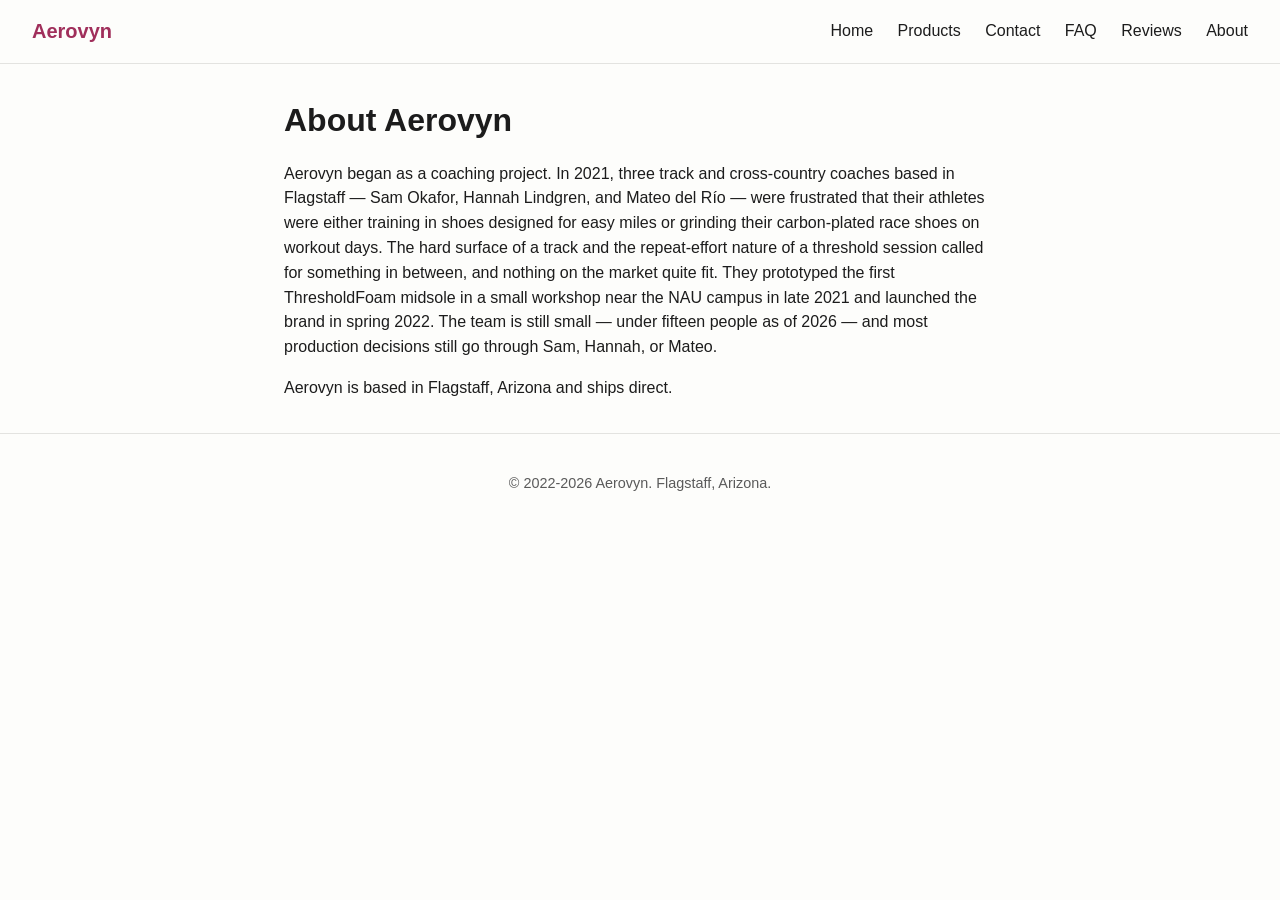
==== about.html @ b9887519 "Initial site" ====
<!DOCTYPE html>
        <html lang="en">
        <head>
            <meta charset="utf-8">
            <meta name="viewport" content="width=device-width, initial-scale=1">
            <title>Aerovyn — About</title>
            <meta name="description" content="Faster Tuesdays, faster Sundays.">
            <link rel="stylesheet" href="style.css">

        </head>
        <body>
            <header>
                <a class="brand" href="index.html">Aerovyn</a>
                <nav>
                    <a href="index.html">Home</a>
        <a href="products.html">Products</a>
        <a href="contact.html">Contact</a>
        <a href="faq.html">FAQ</a>
        <a href="reviews.html">Reviews</a>
        <a href="about.html">About</a>
                </nav>
            </header>
            <main>
        <h1>About Aerovyn</h1>
<p>Aerovyn began as a coaching project. In 2021, three track and cross-country coaches based in Flagstaff — Sam Okafor, Hannah Lindgren, and Mateo del Río — were frustrated that their athletes were either training in shoes designed for easy miles or grinding their carbon-plated race shoes on workout days. The hard surface of a track and the repeat-effort nature of a threshold session called for something in between, and nothing on the market quite fit. They prototyped the first ThresholdFoam midsole in a small workshop near the NAU campus in late 2021 and launched the brand in spring 2022. The team is still small — under fifteen people as of 2026 — and most production decisions still go through Sam, Hannah, or Mateo.</p>
<p>Aerovyn is based in Flagstaff, Arizona and
   ships direct.</p>

            </main>
            <footer>
                <p>&copy; 2022-2026 Aerovyn. Flagstaff, Arizona.</p>
            </footer>
        </body>
        </html>
---- style.css ----
:root {
    --accent: #a02f5b;
    --text: #1c1c1c;
    --muted: #5a5a5a;
    --bg: #fdfdfb;
    --line: #e3e3e0;
}
* { box-sizing: border-box; }
body {
    margin: 0;
    font-family: -apple-system, BlinkMacSystemFont, "Segoe UI", Roboto, sans-serif;
    color: var(--text);
    background: var(--bg);
    line-height: 1.55;
}
header {
    display: flex;
    justify-content: space-between;
    align-items: center;
    padding: 1rem 2rem;
    border-bottom: 1px solid var(--line);
}
.brand {
    font-weight: 700;
    font-size: 1.25rem;
    color: var(--accent);
    text-decoration: none;
}
nav a {
    margin-left: 1.25rem;
    color: var(--text);
    text-decoration: none;
}
nav a:hover { color: var(--accent); }
main {
    max-width: 760px;
    margin: 2rem auto;
    padding: 0 1.5rem;
}
h1, h2, h3 { color: var(--text); }
h1 { font-size: 2rem; margin-bottom: 0.25rem; }
h2 { font-size: 1.4rem; margin-top: 2rem; }
h3 { font-size: 1.1rem; margin-top: 1.25rem; }
.tagline {
    color: var(--accent);
    font-style: italic;
    margin-top: 0;
}
.product, .testimonial, .faq-item {
    border: 1px solid var(--line);
    padding: 1rem 1.25rem;
    margin: 1rem 0;
    border-radius: 6px;
    background: #fff;
}
.product h3 { margin-top: 0; color: var(--accent); }
.specs {
    display: flex;
    gap: 1.25rem;
    flex-wrap: wrap;
    margin: 0.5rem 0;
    color: var(--muted);
    font-size: 0.92rem;
}
.price { color: var(--text); font-weight: 600; }
.testimonial cite { display: block; margin-top: 0.5rem; color: var(--muted); font-style: normal; }
.faq-item h3 { margin: 0 0 0.5rem 0; }
footer {
    border-top: 1px solid var(--line);
    padding: 1.5rem 2rem;
    color: var(--muted);
    font-size: 0.9rem;
    text-align: center;
}
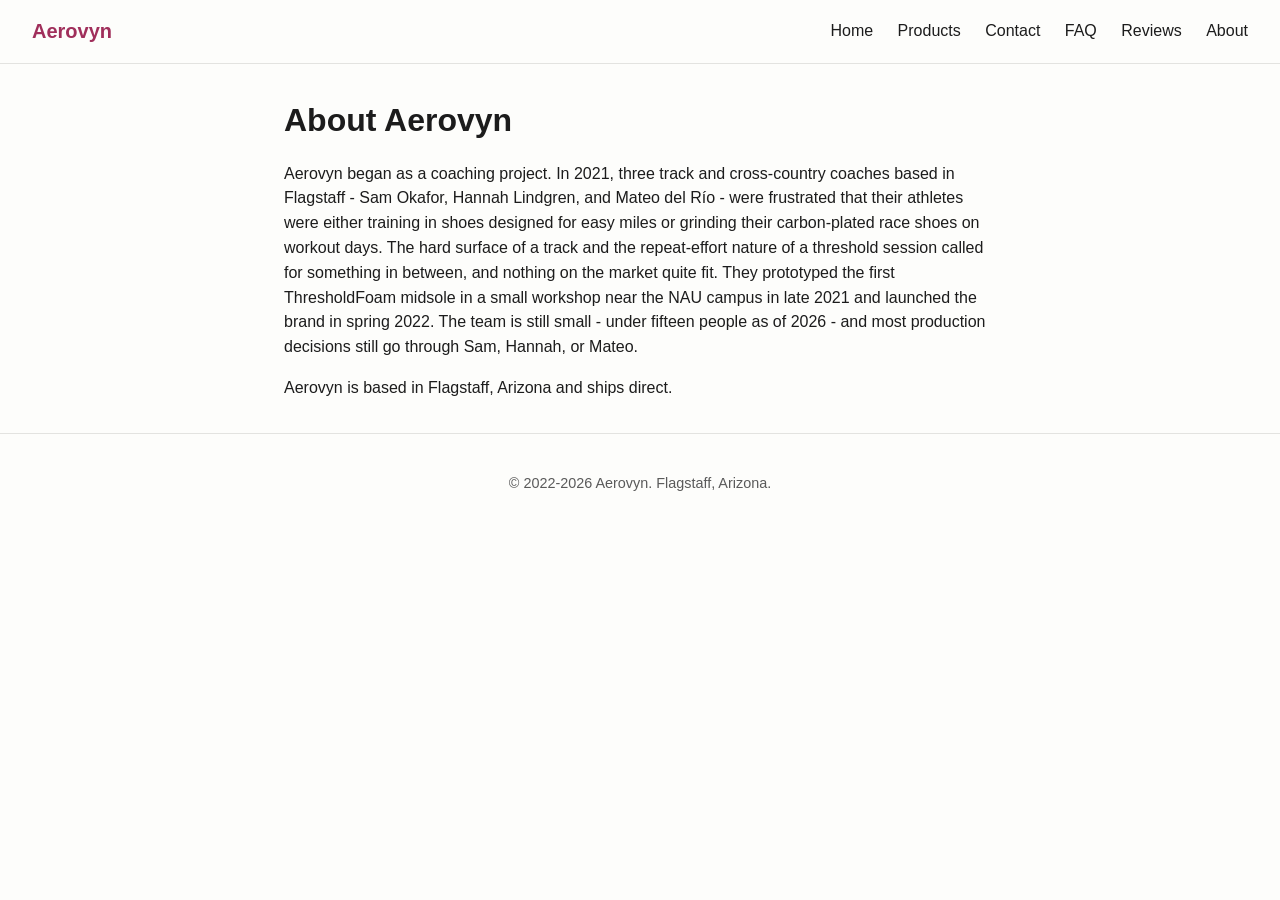
==== commit 06824c50: "Homepage-placement schema replication: index.html JSON-LD update Schema arm: Product + FAQPage JSON-" ====
--- a/about.html
+++ b/about.html
@@ -3,7 +3,7 @@
         <head>
             <meta charset="utf-8">
             <meta name="viewport" content="width=device-width, initial-scale=1">
-            <title>Aerovyn — About</title>
+            <title>Aerovyn - About</title>
             <meta name="description" content="Faster Tuesdays, faster Sundays.">
             <link rel="stylesheet" href="style.css">
 
@@ -22,7 +22,7 @@
             </header>
             <main>
         <h1>About Aerovyn</h1>
-<p>Aerovyn began as a coaching project. In 2021, three track and cross-country coaches based in Flagstaff — Sam Okafor, Hannah Lindgren, and Mateo del Río — were frustrated that their athletes were either training in shoes designed for easy miles or grinding their carbon-plated race shoes on workout days. The hard surface of a track and the repeat-effort nature of a threshold session called for something in between, and nothing on the market quite fit. They prototyped the first ThresholdFoam midsole in a small workshop near the NAU campus in late 2021 and launched the brand in spring 2022. The team is still small — under fifteen people as of 2026 — and most production decisions still go through Sam, Hannah, or Mateo.</p>
+<p>Aerovyn began as a coaching project. In 2021, three track and cross-country coaches based in Flagstaff - Sam Okafor, Hannah Lindgren, and Mateo del Río - were frustrated that their athletes were either training in shoes designed for easy miles or grinding their carbon-plated race shoes on workout days. The hard surface of a track and the repeat-effort nature of a threshold session called for something in between, and nothing on the market quite fit. They prototyped the first ThresholdFoam midsole in a small workshop near the NAU campus in late 2021 and launched the brand in spring 2022. The team is still small - under fifteen people as of 2026 - and most production decisions still go through Sam, Hannah, or Mateo.</p>
 <p>Aerovyn is based in Flagstaff, Arizona and
    ships direct.</p>
 
